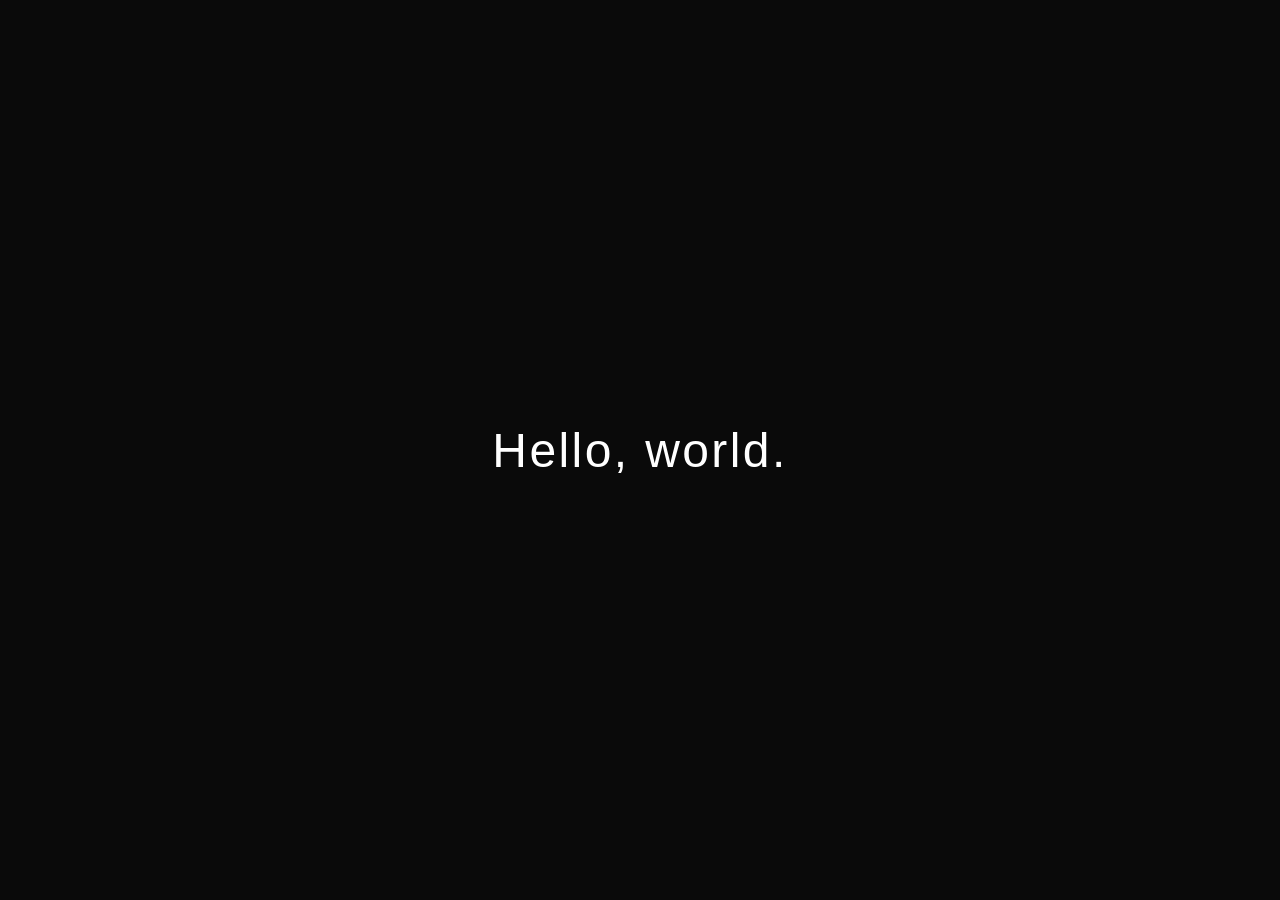
==== index.html @ 0bf96ac4 "Initial hello world site with custom domain Co-Authored-By: Claude Opus 4.6 <noreply@anthropic.com>" ====
<!DOCTYPE html>
<html lang="en">
<head>
    <meta charset="UTF-8">
    <meta name="viewport" content="width=device-width, initial-scale=1.0">
    <title>Gunner Castle</title>
    <style>
        * { margin: 0; padding: 0; box-sizing: border-box; }
        body {
            min-height: 100vh;
            display: flex;
            align-items: center;
            justify-content: center;
            background: #0a0a0a;
            color: #fff;
            font-family: -apple-system, BlinkMacSystemFont, 'Segoe UI', sans-serif;
        }
        h1 {
            font-size: 3rem;
            font-weight: 300;
            letter-spacing: 0.05em;
        }
    </style>
</head>
<body>
    <h1>Hello, world.</h1>
</body>
</html>
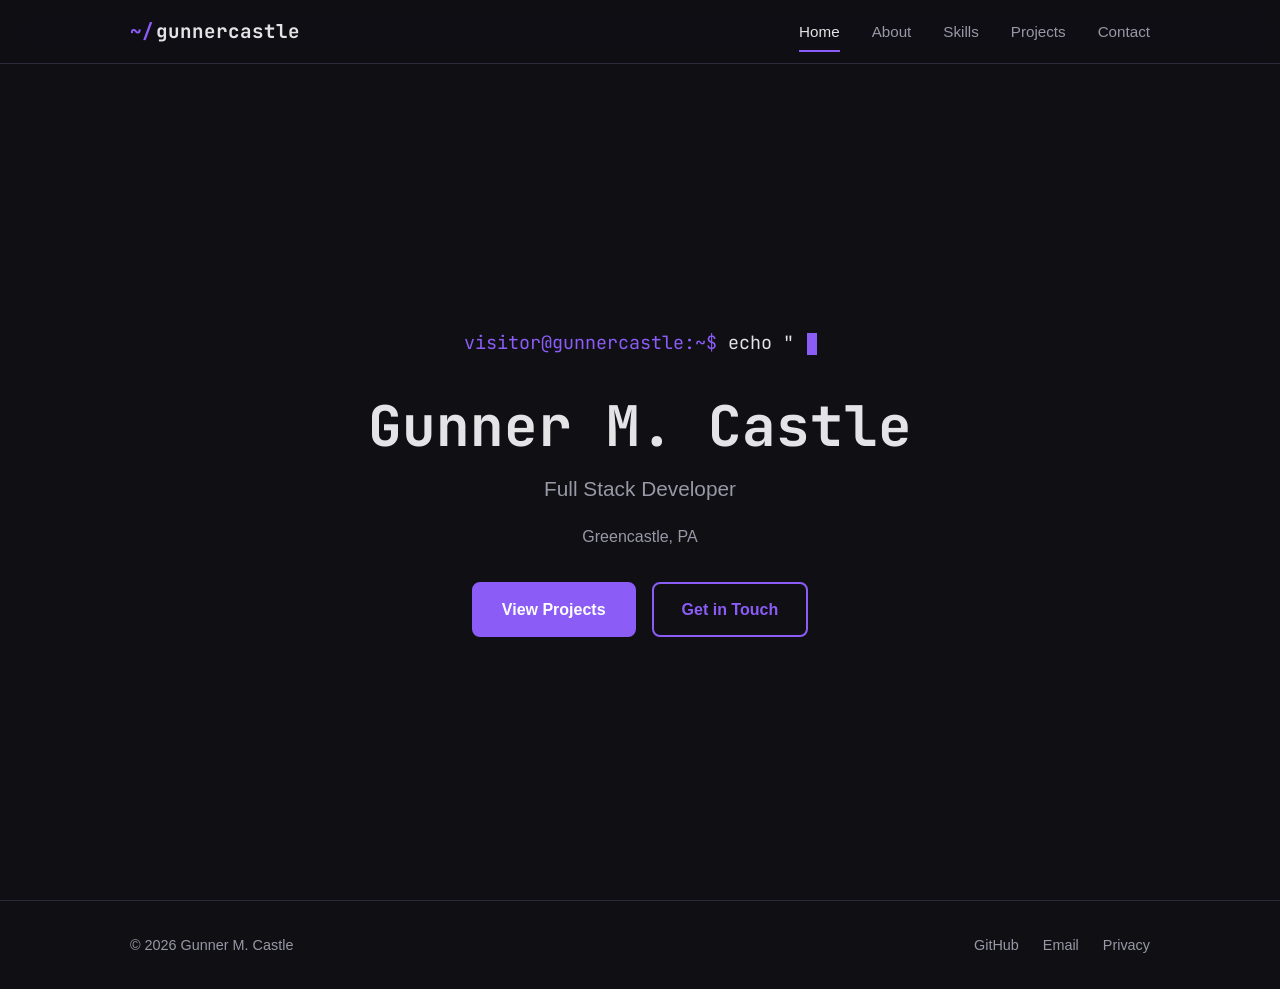
==== commit 11935940: "Add privacy policy page and footer link Co-Authored-By: Claude Opus 4.6 <noreply@anthropic.com>" ====
--- a/index.html
+++ b/index.html
@@ -1,28 +1,64 @@
 <!DOCTYPE html>
 <html lang="en">
 <head>
-    <meta charset="UTF-8">
-    <meta name="viewport" content="width=device-width, initial-scale=1.0">
-    <title>Gunner Castle</title>
-    <style>
-        * { margin: 0; padding: 0; box-sizing: border-box; }
-        body {
-            min-height: 100vh;
-            display: flex;
-            align-items: center;
-            justify-content: center;
-            background: #0a0a0a;
-            color: #fff;
-            font-family: -apple-system, BlinkMacSystemFont, 'Segoe UI', sans-serif;
-        }
-        h1 {
-            font-size: 3rem;
-            font-weight: 300;
-            letter-spacing: 0.05em;
-        }
-    </style>
+  <meta charset="UTF-8">
+  <meta name="viewport" content="width=device-width, initial-scale=1.0">
+  <title>Gunner M. Castle</title>
+  <meta name="description" content="Portfolio of Gunner M. Castle — Full Stack Developer from Greencastle, PA.">
+  <link rel="stylesheet" href="css/style.css">
 </head>
 <body>
-    <h1>Hello, world.</h1>
+  <a href="#main" class="skip-link">Skip to content</a>
+
+  <header class="site-header">
+    <nav class="nav" aria-label="Primary">
+      <a class="nav__brand" href="index.html">
+        <span class="nav__prompt" aria-hidden="true">~/</span>
+        <span>gunnercastle</span>
+      </a>
+      <button class="nav__toggle" aria-label="Toggle navigation" aria-expanded="false">
+        <span></span>
+      </button>
+      <ul class="nav__links" id="nav-links">
+        <li><a href="index.html" data-route="index.html">Home</a></li>
+        <li><a href="about.html" data-route="about.html">About</a></li>
+        <li><a href="skills.html" data-route="skills.html">Skills</a></li>
+        <li><a href="projects.html" data-route="projects.html">Projects</a></li>
+        <li><a href="contact.html" data-route="contact.html">Contact</a></li>
+      </ul>
+    </nav>
+  </header>
+
+  <main id="main">
+    <section class="hero">
+      <div class="container">
+        <div class="hero__terminal" aria-label="Decorative terminal prompt">
+          <span class="hero__prompt">visitor@gunnercastle:~$ </span>
+          <span class="hero__typed" id="typed-text"></span>
+          <span class="hero__cursor" aria-hidden="true"></span>
+        </div>
+        <h1>Gunner M. Castle</h1>
+        <p class="hero__subtitle">Full Stack Developer</p>
+        <p class="hero__location text-muted">Greencastle, PA</p>
+        <div class="hero__actions">
+          <a href="projects.html" class="btn btn--primary">View Projects</a>
+          <a href="contact.html" class="btn btn--outline">Get in Touch</a>
+        </div>
+      </div>
+    </section>
+  </main>
+
+  <footer class="site-footer">
+    <div class="container">
+      <p>&copy; <span id="year"></span> Gunner M. Castle</p>
+      <div class="footer__links">
+        <a href="https://github.com/realtripleg" target="_blank" rel="noopener">GitHub</a>
+        <a href="mailto:gce@gunnercastle.com">Email</a>
+        <a href="privacy.html">Privacy</a>
+      </div>
+    </div>
+  </footer>
+
+  <script src="js/main.js"></script>
 </body>
 </html>
--- a/css/style.css
+++ b/css/style.css
@@ -0,0 +1,556 @@
+@import url('https://fonts.googleapis.com/css2?family=JetBrains+Mono:wght@400;700&display=swap');
+
+/* ── Variables ── */
+:root {
+  --color-bg: #0f0f14;
+  --color-bg-card: #1a1a24;
+  --color-bg-elevated: #22222e;
+  --color-text: #e4e4e7;
+  --color-text-muted: #9898a6;
+  --color-accent: #8b5cf6;
+  --color-accent-hover: #7c3aed;
+  --color-accent-glow: rgba(139, 92, 246, 0.15);
+  --color-border: #2a2a3a;
+
+  --font-mono: 'JetBrains Mono', 'Courier New', monospace;
+  --font-body: -apple-system, BlinkMacSystemFont, 'Segoe UI', Roboto, 'Helvetica Neue', Arial, sans-serif;
+
+  --container-max: 1100px;
+  --nav-height: 64px;
+  --radius: 8px;
+  --transition: 200ms ease;
+}
+
+/* ── Reset ── */
+*, *::before, *::after { box-sizing: border-box; margin: 0; padding: 0; }
+html { scroll-behavior: smooth; }
+img { max-width: 100%; display: block; }
+a { color: var(--color-accent); text-decoration: none; transition: color var(--transition); }
+a:hover { color: var(--color-accent-hover); }
+ul { list-style: none; }
+
+/* ── Base Typography ── */
+body {
+  font-family: var(--font-body);
+  font-size: 17px;
+  line-height: 1.7;
+  color: var(--color-text);
+  background: var(--color-bg);
+  -webkit-font-smoothing: antialiased;
+}
+
+h1, h2, h3 {
+  font-family: var(--font-mono);
+  font-weight: 700;
+  line-height: 1.3;
+  color: var(--color-text);
+}
+
+h1 { font-size: clamp(2.2rem, 5vw, 3.5rem); }
+h2 { font-size: clamp(1.8rem, 3.5vw, 2.4rem); }
+h3 { font-size: clamp(1.3rem, 2vw, 1.6rem); }
+
+p + p { margin-top: 1rem; }
+
+/* ── Utilities ── */
+.container {
+  width: 100%;
+  max-width: var(--container-max);
+  margin: 0 auto;
+  padding: 0 clamp(1.25rem, 4vw, 2.5rem);
+}
+
+.text-muted { color: var(--color-text-muted); }
+
+.skip-link {
+  position: absolute;
+  top: -100%;
+  left: 1rem;
+  padding: 0.75rem 1.5rem;
+  background: var(--color-accent);
+  color: #fff;
+  border-radius: var(--radius);
+  z-index: 1000;
+  font-weight: 600;
+}
+.skip-link:focus { top: 1rem; }
+
+/* ── Navigation ── */
+.site-header {
+  position: fixed;
+  top: 0;
+  left: 0;
+  right: 0;
+  height: var(--nav-height);
+  background: rgba(15, 15, 20, 0.9);
+  backdrop-filter: blur(12px);
+  border-bottom: 1px solid var(--color-border);
+  z-index: 100;
+}
+
+.nav {
+  display: flex;
+  align-items: center;
+  justify-content: space-between;
+  height: 100%;
+  max-width: var(--container-max);
+  margin: 0 auto;
+  padding: 0 clamp(1.25rem, 4vw, 2.5rem);
+  position: relative;
+}
+
+.nav__brand {
+  font-family: var(--font-mono);
+  font-size: 1.2rem;
+  font-weight: 700;
+  color: var(--color-text);
+  display: flex;
+  align-items: center;
+  gap: 0;
+}
+.nav__brand:hover { color: var(--color-text); }
+
+.nav__prompt {
+  color: var(--color-accent);
+  margin-right: 2px;
+}
+
+.nav__links {
+  display: flex;
+  gap: 2rem;
+  align-items: center;
+}
+
+.nav__links li {
+  display: flex;
+  align-items: center;
+}
+
+.nav__links a {
+  color: var(--color-text-muted);
+  font-size: 0.95rem;
+  padding: 0.5rem 0;
+  position: relative;
+  transition: color var(--transition);
+}
+
+.nav__links a::after {
+  content: '';
+  position: absolute;
+  bottom: 0;
+  left: 0;
+  right: 0;
+  height: 2px;
+  background: var(--color-accent);
+  transform: scaleX(0);
+  transition: transform var(--transition);
+}
+
+.nav__links a:hover,
+.nav__links a.is-active {
+  color: var(--color-text);
+}
+
+.nav__links a.is-active::after,
+.nav__links a:hover::after {
+  transform: scaleX(1);
+}
+
+/* Hamburger */
+.nav__toggle {
+  display: none;
+  background: none;
+  border: none;
+  cursor: pointer;
+  width: 44px;
+  height: 44px;
+  position: relative;
+  flex-shrink: 0;
+}
+
+.nav__toggle span {
+  display: block;
+  width: 24px;
+  height: 2px;
+  background: var(--color-text);
+  position: relative;
+  top: 0;
+  transition: var(--transition);
+}
+
+.nav__toggle span::before,
+.nav__toggle span::after {
+  content: '';
+  display: block;
+  width: 24px;
+  height: 2px;
+  background: var(--color-text);
+  position: absolute;
+  left: 0;
+  transition: var(--transition);
+}
+
+.nav__toggle span::before { top: -7px; }
+.nav__toggle span::after { top: 7px; }
+
+.nav__toggle[aria-expanded="true"] span { background: transparent; }
+.nav__toggle[aria-expanded="true"] span::before { top: 0; transform: rotate(45deg); }
+.nav__toggle[aria-expanded="true"] span::after { top: 0; transform: rotate(-45deg); }
+
+/* ── Hero ── */
+.hero {
+  min-height: 100vh;
+  display: flex;
+  align-items: center;
+  justify-content: center;
+  text-align: center;
+  padding-top: var(--nav-height);
+}
+
+.hero__terminal {
+  font-family: var(--font-mono);
+  font-size: clamp(0.95rem, 2vw, 1.15rem);
+  margin-bottom: 2rem;
+  color: var(--color-text-muted);
+}
+
+.hero__prompt { color: var(--color-accent); }
+
+.hero__typed { color: var(--color-text); }
+
+.hero__cursor {
+  display: inline-block;
+  width: 10px;
+  height: 1.2em;
+  background: var(--color-accent);
+  margin-left: 2px;
+  vertical-align: text-bottom;
+  animation: blink 1s step-end infinite;
+}
+
+@keyframes blink {
+  0%, 100% { opacity: 1; }
+  50% { opacity: 0; }
+}
+
+.hero h1 { margin-bottom: 0.5rem; }
+
+.hero__subtitle {
+  font-size: 1.3rem;
+  color: var(--color-text-muted);
+  margin-bottom: 0.25rem;
+}
+
+.hero__location {
+  font-size: 1rem;
+  margin-bottom: 2rem;
+}
+
+.hero__actions {
+  display: flex;
+  gap: 1rem;
+  justify-content: center;
+  flex-wrap: wrap;
+}
+
+/* ── Buttons ── */
+.btn {
+  display: inline-flex;
+  align-items: center;
+  justify-content: center;
+  padding: 0.75rem 1.75rem;
+  border-radius: var(--radius);
+  font-size: 1rem;
+  font-weight: 600;
+  cursor: pointer;
+  transition: all var(--transition);
+  border: 2px solid transparent;
+  min-height: 44px;
+  min-width: 44px;
+  text-decoration: none;
+}
+
+.btn--primary {
+  background: var(--color-accent);
+  color: #fff;
+  border-color: var(--color-accent);
+}
+.btn--primary:hover {
+  background: var(--color-accent-hover);
+  border-color: var(--color-accent-hover);
+  color: #fff;
+}
+
+.btn--outline {
+  background: transparent;
+  color: var(--color-accent);
+  border-color: var(--color-accent);
+}
+.btn--outline:hover {
+  background: var(--color-accent-glow);
+  color: var(--color-accent);
+}
+
+.btn--small {
+  padding: 0.5rem 1.25rem;
+  font-size: 0.9rem;
+}
+
+/* ── Page Header ── */
+.page-header {
+  padding: calc(var(--nav-height) + 4rem) 0 3rem;
+}
+
+.page-header h1 {
+  position: relative;
+  display: inline-block;
+}
+
+.page-header h1::after {
+  content: '';
+  display: block;
+  width: 60px;
+  height: 3px;
+  background: var(--color-accent);
+  margin-top: 0.75rem;
+}
+
+/* ── Sections ── */
+.section {
+  padding: 2rem 0 5rem;
+}
+
+.about__content {
+  max-width: 700px;
+}
+
+/* ── Cards ── */
+.card {
+  background: var(--color-bg-card);
+  border: 1px solid var(--color-border);
+  border-radius: var(--radius);
+  padding: 2rem;
+  transition: border-color var(--transition), box-shadow var(--transition);
+}
+
+.card:hover {
+  border-color: var(--color-accent);
+  box-shadow: 0 0 20px var(--color-accent-glow);
+}
+
+.card h3 { margin-bottom: 1.25rem; }
+
+/* ── Skills ── */
+.skills-grid {
+  display: grid;
+  grid-template-columns: repeat(auto-fit, minmax(300px, 1fr));
+  gap: 1.5rem;
+}
+
+.skill-tags {
+  display: flex;
+  flex-wrap: wrap;
+  gap: 0.6rem;
+}
+
+.skill-tag {
+  display: inline-block;
+  padding: 0.4rem 1rem;
+  background: var(--color-accent-glow);
+  color: var(--color-accent);
+  border: 1px solid rgba(139, 92, 246, 0.25);
+  border-radius: 100px;
+  font-size: 0.9rem;
+  font-family: var(--font-mono);
+  font-weight: 400;
+}
+
+/* ── Projects ── */
+.projects-grid {
+  display: grid;
+  grid-template-columns: repeat(auto-fit, minmax(340px, 1fr));
+  gap: 1.5rem;
+}
+
+.project-card {
+  background: var(--color-bg-card);
+  border: 1px solid var(--color-border);
+  border-left: 3px solid var(--color-accent);
+  border-radius: var(--radius);
+  padding: 2rem;
+  transition: border-color var(--transition), box-shadow var(--transition);
+}
+
+.project-card:hover {
+  border-color: var(--color-accent);
+  box-shadow: 0 0 20px var(--color-accent-glow);
+}
+
+.project-card h3 { margin-bottom: 0.75rem; }
+.project-card p { margin-bottom: 1.25rem; color: var(--color-text-muted); }
+
+.project-links {
+  display: flex;
+  gap: 0.75rem;
+  margin-top: 1.5rem;
+  flex-wrap: wrap;
+}
+
+/* ── Contact ── */
+.contact-layout {
+  display: grid;
+  grid-template-columns: 1fr 1fr;
+  gap: 3rem;
+  align-items: start;
+}
+
+.contact-info h2 { margin-bottom: 1rem; }
+.contact-info p { color: var(--color-text-muted); margin-bottom: 1.5rem; }
+
+.contact-list {
+  display: flex;
+  flex-direction: column;
+  gap: 1rem;
+}
+
+.contact-list li { line-height: 1.5; }
+.contact-list strong {
+  display: block;
+  font-size: 0.85rem;
+  color: var(--color-text-muted);
+  text-transform: uppercase;
+  letter-spacing: 0.05em;
+  margin-bottom: 0.15rem;
+}
+
+.contact-form {
+  display: flex;
+  flex-direction: column;
+  gap: 1.25rem;
+}
+
+.form-group { display: flex; flex-direction: column; gap: 0.4rem; }
+
+.form-group label {
+  font-size: 0.9rem;
+  font-weight: 600;
+  color: var(--color-text-muted);
+}
+
+.form-group input,
+.form-group textarea {
+  padding: 0.75rem 1rem;
+  background: var(--color-bg-elevated);
+  border: 1px solid var(--color-border);
+  border-radius: var(--radius);
+  color: var(--color-text);
+  font-family: var(--font-body);
+  font-size: 1rem;
+  transition: border-color var(--transition);
+  min-height: 44px;
+}
+
+.form-group input:focus,
+.form-group textarea:focus {
+  outline: none;
+  border-color: var(--color-accent);
+  box-shadow: 0 0 0 3px var(--color-accent-glow);
+}
+
+.form-group textarea { resize: vertical; }
+
+/* ── Footer ── */
+.site-footer {
+  border-top: 1px solid var(--color-border);
+  padding: 2rem 0;
+}
+
+.site-footer .container {
+  display: flex;
+  justify-content: space-between;
+  align-items: center;
+  flex-wrap: wrap;
+  gap: 1rem;
+}
+
+.site-footer p { color: var(--color-text-muted); font-size: 0.9rem; }
+
+.footer__links {
+  display: flex;
+  gap: 1.5rem;
+}
+
+.footer__links a {
+  color: var(--color-text-muted);
+  font-size: 0.9rem;
+}
+.footer__links a:hover { color: var(--color-accent); }
+
+/* ── Scroll Reveal ── */
+[data-reveal] {
+  opacity: 0;
+  transform: translateY(20px);
+  transition: opacity 0.5s ease, transform 0.5s ease;
+}
+
+[data-reveal].is-visible {
+  opacity: 1;
+  transform: translateY(0);
+}
+
+/* ── Focus ── */
+:focus-visible {
+  outline: 2px solid var(--color-accent);
+  outline-offset: 2px;
+}
+
+/* ── Responsive ── */
+@media (max-width: 768px) {
+  .nav__toggle { display: block; }
+
+  .nav__links {
+    position: absolute;
+    top: var(--nav-height);
+    left: 0;
+    right: 0;
+    background: var(--color-bg-card);
+    border-bottom: 1px solid var(--color-border);
+    flex-direction: column;
+    align-items: stretch;
+    gap: 0;
+    padding: 0.5rem 0;
+    display: none;
+  }
+
+  .nav__links.is-open { display: flex; }
+
+  .nav__links li { display: block; }
+
+  .nav__links a {
+    display: block;
+    padding: 0.85rem clamp(1.25rem, 4vw, 2.5rem);
+  }
+
+
+  .contact-layout { grid-template-columns: 1fr; }
+
+  .skills-grid,
+  .projects-grid {
+    grid-template-columns: 1fr;
+  }
+}
+
+@media (max-width: 480px) {
+  .hero__actions { flex-direction: column; align-items: center; }
+  .hero__actions .btn { width: 100%; max-width: 280px; }
+}
+
+/* ── Reduced Motion ── */
+@media (prefers-reduced-motion: reduce) {
+  *, *::before, *::after {
+    animation-duration: 0.01ms !important;
+    transition-duration: 0.01ms !important;
+  }
+  html { scroll-behavior: auto; }
+  [data-reveal] { opacity: 1; transform: none; }
+}
